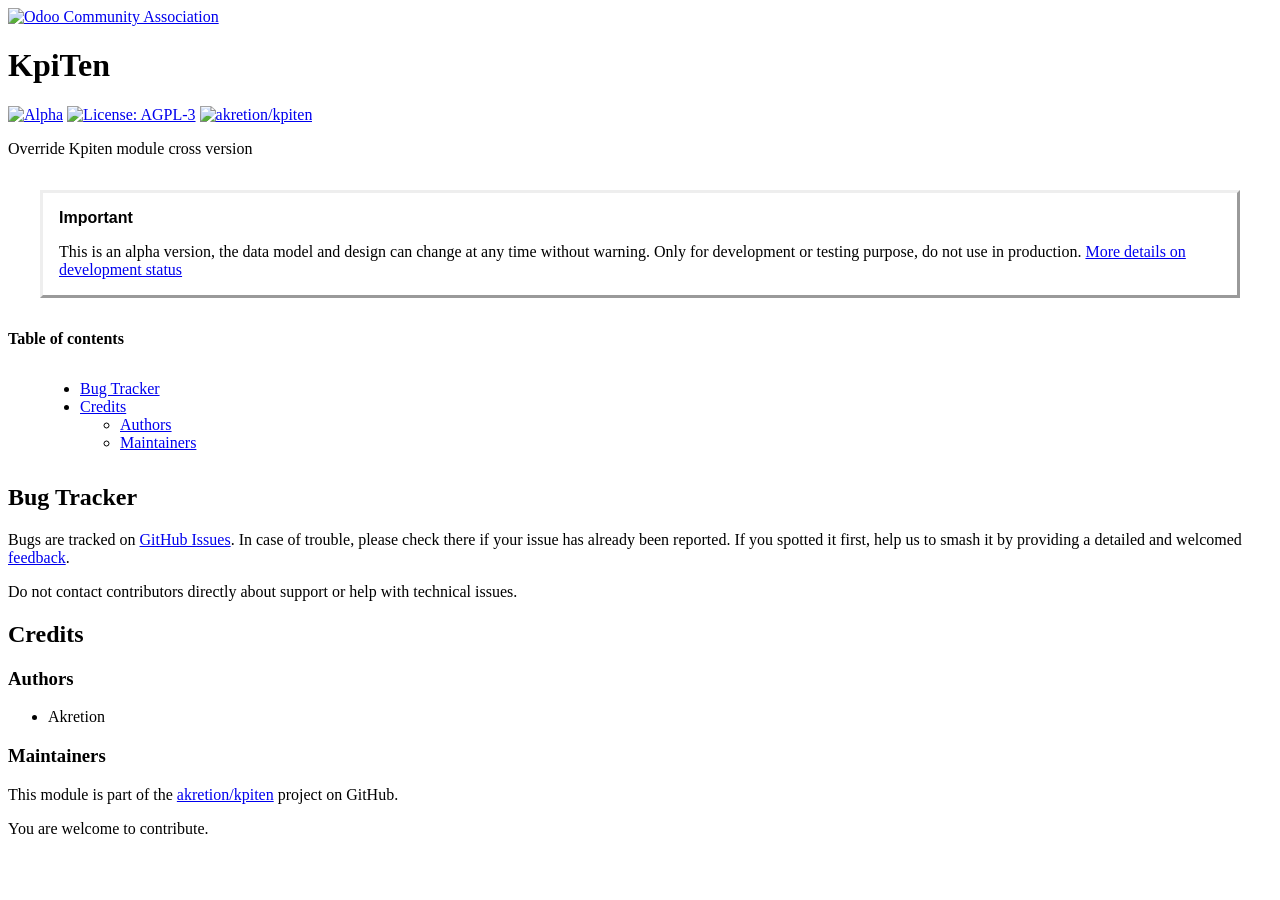
==== kpiten_override/static/description/index.html @ b1c84fe0 "[UPD] README.rst" ====
<!DOCTYPE html PUBLIC "-//W3C//DTD XHTML 1.0 Transitional//EN" "http://www.w3.org/TR/xhtml1/DTD/xhtml1-transitional.dtd">
<html xmlns="http://www.w3.org/1999/xhtml" xml:lang="en" lang="en">
<head>
<meta http-equiv="Content-Type" content="text/html; charset=utf-8" />
<meta name="generator" content="Docutils: https://docutils.sourceforge.io/" />
<title>README.rst</title>
<style type="text/css">

/*
:Author: David Goodger (goodger@python.org)
:Id: $Id: html4css1.css 9511 2024-01-13 09:50:07Z milde $
:Copyright: This stylesheet has been placed in the public domain.

Default cascading style sheet for the HTML output of Docutils.
Despite the name, some widely supported CSS2 features are used.

See https://docutils.sourceforge.io/docs/howto/html-stylesheets.html for how to
customize this style sheet.
*/

/* used to remove borders from tables and images */
.borderless, table.borderless td, table.borderless th {
  border: 0 }

table.borderless td, table.borderless th {
  /* Override padding for "table.docutils td" with "! important".
     The right padding separates the table cells. */
  padding: 0 0.5em 0 0 ! important }

.first {
  /* Override more specific margin styles with "! important". */
  margin-top: 0 ! important }

.last, .with-subtitle {
  margin-bottom: 0 ! important }

.hidden {
  display: none }

.subscript {
  vertical-align: sub;
  font-size: smaller }

.superscript {
  vertical-align: super;
  font-size: smaller }

a.toc-backref {
  text-decoration: none ;
  color: black }

blockquote.epigraph {
  margin: 2em 5em ; }

dl.docutils dd {
  margin-bottom: 0.5em }

object[type="image/svg+xml"], object[type="application/x-shockwave-flash"] {
  overflow: hidden;
}

/* Uncomment (and remove this text!) to get bold-faced definition list terms
dl.docutils dt {
  font-weight: bold }
*/

div.abstract {
  margin: 2em 5em }

div.abstract p.topic-title {
  font-weight: bold ;
  text-align: center }

div.admonition, div.attention, div.caution, div.danger, div.error,
div.hint, div.important, div.note, div.tip, div.warning {
  margin: 2em ;
  border: medium outset ;
  padding: 1em }

div.admonition p.admonition-title, div.hint p.admonition-title,
div.important p.admonition-title, div.note p.admonition-title,
div.tip p.admonition-title {
  font-weight: bold ;
  font-family: sans-serif }

div.attention p.admonition-title, div.caution p.admonition-title,
div.danger p.admonition-title, div.error p.admonition-title,
div.warning p.admonition-title, .code .error {
  color: red ;
  font-weight: bold ;
  font-family: sans-serif }

/* Uncomment (and remove this text!) to get reduced vertical space in
   compound paragraphs.
div.compound .compound-first, div.compound .compound-middle {
  margin-bottom: 0.5em }

div.compound .compound-last, div.compound .compound-middle {
  margin-top: 0.5em }
*/

div.dedication {
  margin: 2em 5em ;
  text-align: center ;
  font-style: italic }

div.dedication p.topic-title {
  font-weight: bold ;
  font-style: normal }

div.figure {
  margin-left: 2em ;
  margin-right: 2em }

div.footer, div.header {
  clear: both;
  font-size: smaller }

div.line-block {
  display: block ;
  margin-top: 1em ;
  margin-bottom: 1em }

div.line-block div.line-block {
  margin-top: 0 ;
  margin-bottom: 0 ;
  margin-left: 1.5em }

div.sidebar {
  margin: 0 0 0.5em 1em ;
  border: medium outset ;
  padding: 1em ;
  background-color: #ffffee ;
  width: 40% ;
  float: right ;
  clear: right }

div.sidebar p.rubric {
  font-family: sans-serif ;
  font-size: medium }

div.system-messages {
  margin: 5em }

div.system-messages h1 {
  color: red }

div.system-message {
  border: medium outset ;
  padding: 1em }

div.system-message p.system-message-title {
  color: red ;
  font-weight: bold }

div.topic {
  margin: 2em }

h1.section-subtitle, h2.section-subtitle, h3.section-subtitle,
h4.section-subtitle, h5.section-subtitle, h6.section-subtitle {
  margin-top: 0.4em }

h1.title {
  text-align: center }

h2.subtitle {
  text-align: center }

hr.docutils {
  width: 75% }

img.align-left, .figure.align-left, object.align-left, table.align-left {
  clear: left ;
  float: left ;
  margin-right: 1em }

img.align-right, .figure.align-right, object.align-right, table.align-right {
  clear: right ;
  float: right ;
  margin-left: 1em }

img.align-center, .figure.align-center, object.align-center {
  display: block;
  margin-left: auto;
  margin-right: auto;
}

table.align-center {
  margin-left: auto;
  margin-right: auto;
}

.align-left {
  text-align: left }

.align-center {
  clear: both ;
  text-align: center }

.align-right {
  text-align: right }

/* reset inner alignment in figures */
div.align-right {
  text-align: inherit }

/* div.align-center * { */
/*   text-align: left } */

.align-top    {
  vertical-align: top }

.align-middle {
  vertical-align: middle }

.align-bottom {
  vertical-align: bottom }

ol.simple, ul.simple {
  margin-bottom: 1em }

ol.arabic {
  list-style: decimal }

ol.loweralpha {
  list-style: lower-alpha }

ol.upperalpha {
  list-style: upper-alpha }

ol.lowerroman {
  list-style: lower-roman }

ol.upperroman {
  list-style: upper-roman }

p.attribution {
  text-align: right ;
  margin-left: 50% }

p.caption {
  font-style: italic }

p.credits {
  font-style: italic ;
  font-size: smaller }

p.label {
  white-space: nowrap }

p.rubric {
  font-weight: bold ;
  font-size: larger ;
  color: maroon ;
  text-align: center }

p.sidebar-title {
  font-family: sans-serif ;
  font-weight: bold ;
  font-size: larger }

p.sidebar-subtitle {
  font-family: sans-serif ;
  font-weight: bold }

p.topic-title {
  font-weight: bold }

pre.address {
  margin-bottom: 0 ;
  margin-top: 0 ;
  font: inherit }

pre.literal-block, pre.doctest-block, pre.math, pre.code {
  margin-left: 2em ;
  margin-right: 2em }

pre.code .ln { color: gray; } /* line numbers */
pre.code, code { background-color: #eeeeee }
pre.code .comment, code .comment { color: #5C6576 }
pre.code .keyword, code .keyword { color: #3B0D06; font-weight: bold }
pre.code .literal.string, code .literal.string { color: #0C5404 }
pre.code .name.builtin, code .name.builtin { color: #352B84 }
pre.code .deleted, code .deleted { background-color: #DEB0A1}
pre.code .inserted, code .inserted { background-color: #A3D289}

span.classifier {
  font-family: sans-serif ;
  font-style: oblique }

span.classifier-delimiter {
  font-family: sans-serif ;
  font-weight: bold }

span.interpreted {
  font-family: sans-serif }

span.option {
  white-space: nowrap }

span.pre {
  white-space: pre }

span.problematic, pre.problematic {
  color: red }

span.section-subtitle {
  /* font-size relative to parent (h1..h6 element) */
  font-size: 80% }

table.citation {
  border-left: solid 1px gray;
  margin-left: 1px }

table.docinfo {
  margin: 2em 4em }

table.docutils {
  margin-top: 0.5em ;
  margin-bottom: 0.5em }

table.footnote {
  border-left: solid 1px black;
  margin-left: 1px }

table.docutils td, table.docutils th,
table.docinfo td, table.docinfo th {
  padding-left: 0.5em ;
  padding-right: 0.5em ;
  vertical-align: top }

table.docutils th.field-name, table.docinfo th.docinfo-name {
  font-weight: bold ;
  text-align: left ;
  white-space: nowrap ;
  padding-left: 0 }

/* "booktabs" style (no vertical lines) */
table.docutils.booktabs {
  border: 0px;
  border-top: 2px solid;
  border-bottom: 2px solid;
  border-collapse: collapse;
}
table.docutils.booktabs * {
  border: 0px;
}
table.docutils.booktabs th {
  border-bottom: thin solid;
  text-align: left;
}

h1 tt.docutils, h2 tt.docutils, h3 tt.docutils,
h4 tt.docutils, h5 tt.docutils, h6 tt.docutils {
  font-size: 100% }

ul.auto-toc {
  list-style-type: none }

</style>
</head>
<body>
<div class="document">


<a class="reference external image-reference" href="https://odoo-community.org/get-involved?utm_source=readme">
<img alt="Odoo Community Association" src="https://odoo-community.org/readme-banner-image" />
</a>
<div class="section" id="kpiten">
<h1>KpiTen</h1>
<!-- !!!!!!!!!!!!!!!!!!!!!!!!!!!!!!!!!!!!!!!!!!!!!!!!!!!!
!! This file is generated by oca-gen-addon-readme !!
!! changes will be overwritten.                   !!
!!!!!!!!!!!!!!!!!!!!!!!!!!!!!!!!!!!!!!!!!!!!!!!!!!!!
!! source digest: sha256:507149c1f6520e169e8d1aaed5a11e4c40e357e776886777f7a31cbe50558dff
!!!!!!!!!!!!!!!!!!!!!!!!!!!!!!!!!!!!!!!!!!!!!!!!!!!! -->
<p><a class="reference external image-reference" href="https://odoo-community.org/page/development-status"><img alt="Alpha" src="https://img.shields.io/badge/maturity-Alpha-red.png" /></a> <a class="reference external image-reference" href="http://www.gnu.org/licenses/agpl-3.0-standalone.html"><img alt="License: AGPL-3" src="https://img.shields.io/badge/license-AGPL--3-blue.png" /></a> <a class="reference external image-reference" href="https://github.com/akretion/kpiten/tree/18.0/kpiten_override"><img alt="akretion/kpiten" src="https://img.shields.io/badge/github-akretion%2Fkpiten-lightgray.png?logo=github" /></a></p>
<p>Override Kpiten module cross version</p>
<div class="admonition important">
<p class="first admonition-title">Important</p>
<p class="last">This is an alpha version, the data model and design can change at any time without warning.
Only for development or testing purpose, do not use in production.
<a class="reference external" href="https://odoo-community.org/page/development-status">More details on development status</a></p>
</div>
<p><strong>Table of contents</strong></p>
<div class="contents local topic" id="contents">
<ul class="simple">
<li><a class="reference internal" href="#bug-tracker" id="toc-entry-1">Bug Tracker</a></li>
<li><a class="reference internal" href="#credits" id="toc-entry-2">Credits</a><ul>
<li><a class="reference internal" href="#authors" id="toc-entry-3">Authors</a></li>
<li><a class="reference internal" href="#maintainers" id="toc-entry-4">Maintainers</a></li>
</ul>
</li>
</ul>
</div>
<div class="section" id="bug-tracker">
<h2><a class="toc-backref" href="#toc-entry-1">Bug Tracker</a></h2>
<p>Bugs are tracked on <a class="reference external" href="https://github.com/akretion/kpiten/issues">GitHub Issues</a>.
In case of trouble, please check there if your issue has already been reported.
If you spotted it first, help us to smash it by providing a detailed and welcomed
<a class="reference external" href="https://github.com/akretion/kpiten/issues/new?body=module:%20kpiten_override%0Aversion:%2018.0%0A%0A**Steps%20to%20reproduce**%0A-%20...%0A%0A**Current%20behavior**%0A%0A**Expected%20behavior**">feedback</a>.</p>
<p>Do not contact contributors directly about support or help with technical issues.</p>
</div>
<div class="section" id="credits">
<h2><a class="toc-backref" href="#toc-entry-2">Credits</a></h2>
<div class="section" id="authors">
<h3><a class="toc-backref" href="#toc-entry-3">Authors</a></h3>
<ul class="simple">
<li>Akretion</li>
</ul>
</div>
<div class="section" id="maintainers">
<h3><a class="toc-backref" href="#toc-entry-4">Maintainers</a></h3>
<p>This module is part of the <a class="reference external" href="https://github.com/akretion/kpiten/tree/18.0/kpiten_override">akretion/kpiten</a> project on GitHub.</p>
<p>You are welcome to contribute.</p>
</div>
</div>
</div>
</div>
</body>
</html>
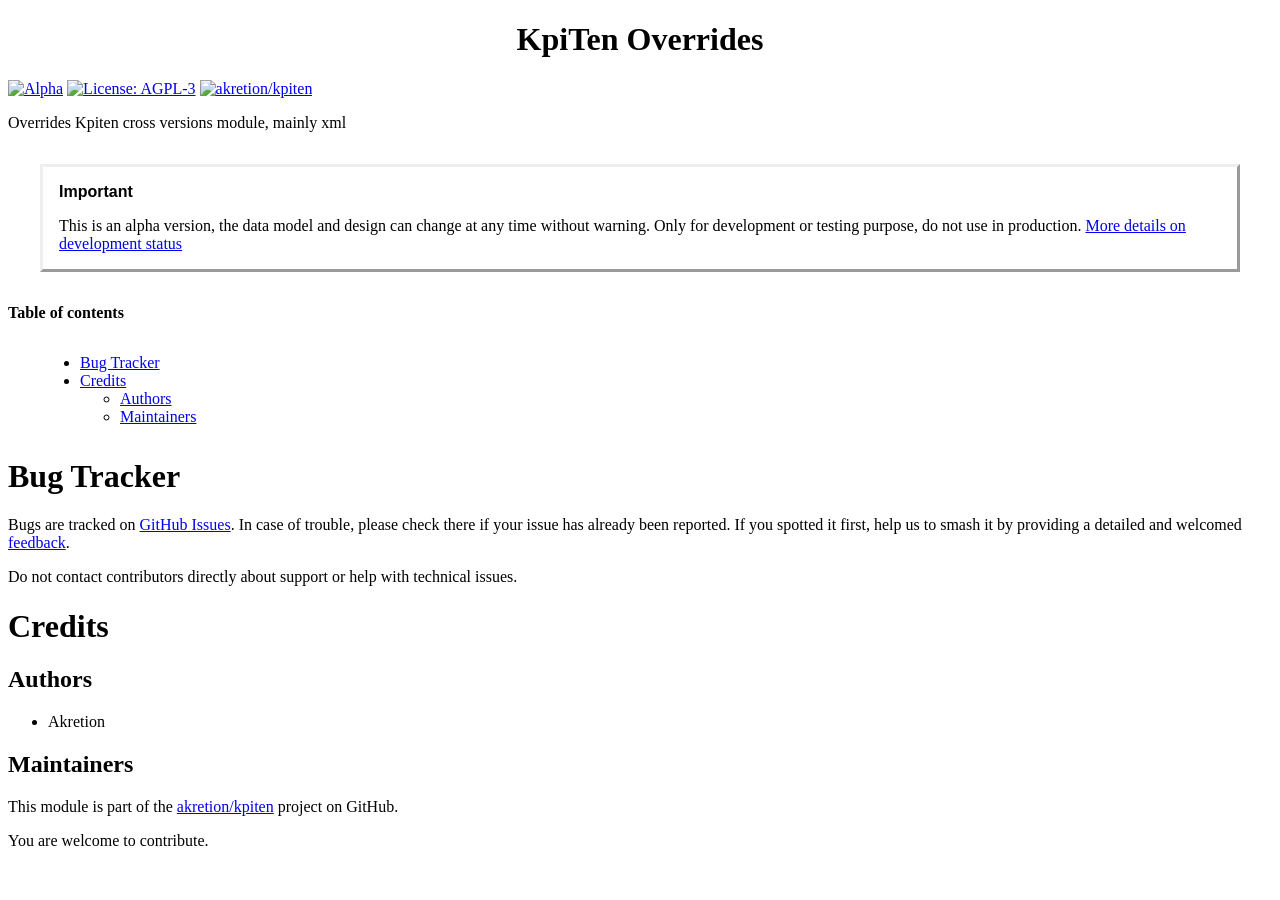
==== commit ce765aa2: "typo" ====
--- a/kpiten_override/static/description/index.html
+++ b/kpiten_override/static/description/index.html
@@ -3,7 +3,7 @@
 <head>
 <meta http-equiv="Content-Type" content="text/html; charset=utf-8" />
 <meta name="generator" content="Docutils: https://docutils.sourceforge.io/" />
-<title>README.rst</title>
+<title>KpiTen Overrides</title>
 <style type="text/css">
 
 /*
@@ -360,22 +360,17 @@
 </style>
 </head>
 <body>
-<div class="document">
-
-
-<a class="reference external image-reference" href="https://odoo-community.org/get-involved?utm_source=readme">
-<img alt="Odoo Community Association" src="https://odoo-community.org/readme-banner-image" />
-</a>
-<div class="section" id="kpiten">
-<h1>KpiTen</h1>
+<div class="document" id="kpiten-overrides">
+<h1 class="title">KpiTen Overrides</h1>
+
 <!-- !!!!!!!!!!!!!!!!!!!!!!!!!!!!!!!!!!!!!!!!!!!!!!!!!!!!
 !! This file is generated by oca-gen-addon-readme !!
 !! changes will be overwritten.                   !!
 !!!!!!!!!!!!!!!!!!!!!!!!!!!!!!!!!!!!!!!!!!!!!!!!!!!!
 !! source digest: sha256:507149c1f6520e169e8d1aaed5a11e4c40e357e776886777f7a31cbe50558dff
 !!!!!!!!!!!!!!!!!!!!!!!!!!!!!!!!!!!!!!!!!!!!!!!!!!!! -->
-<p><a class="reference external image-reference" href="https://odoo-community.org/page/development-status"><img alt="Alpha" src="https://img.shields.io/badge/maturity-Alpha-red.png" /></a> <a class="reference external image-reference" href="http://www.gnu.org/licenses/agpl-3.0-standalone.html"><img alt="License: AGPL-3" src="https://img.shields.io/badge/license-AGPL--3-blue.png" /></a> <a class="reference external image-reference" href="https://github.com/akretion/kpiten/tree/18.0/kpiten_override"><img alt="akretion/kpiten" src="https://img.shields.io/badge/github-akretion%2Fkpiten-lightgray.png?logo=github" /></a></p>
-<p>Override Kpiten module cross version</p>
+<p><a class="reference external image-reference" href="https://odoo-community.org/page/development-status"><img alt="Alpha" src="https://img.shields.io/badge/maturity-Alpha-red.png" /></a> <a class="reference external image-reference" href="http://www.gnu.org/licenses/agpl-3.0-standalone.html"><img alt="License: AGPL-3" src="https://img.shields.io/badge/licence-AGPL--3-blue.png" /></a> <a class="reference external image-reference" href="https://github.com/akretion/kpiten/tree/18.0/kpiten_override"><img alt="akretion/kpiten" src="https://img.shields.io/badge/github-akretion%2Fkpiten-lightgray.png?logo=github" /></a></p>
+<p>Overrides Kpiten cross versions module, mainly xml</p>
 <div class="admonition important">
 <p class="first admonition-title">Important</p>
 <p class="last">This is an alpha version, the data model and design can change at any time without warning.
@@ -394,7 +389,7 @@
 </ul>
 </div>
 <div class="section" id="bug-tracker">
-<h2><a class="toc-backref" href="#toc-entry-1">Bug Tracker</a></h2>
+<h1><a class="toc-backref" href="#toc-entry-1">Bug Tracker</a></h1>
 <p>Bugs are tracked on <a class="reference external" href="https://github.com/akretion/kpiten/issues">GitHub Issues</a>.
 In case of trouble, please check there if your issue has already been reported.
 If you spotted it first, help us to smash it by providing a detailed and welcomed
@@ -402,20 +397,19 @@
 <p>Do not contact contributors directly about support or help with technical issues.</p>
 </div>
 <div class="section" id="credits">
-<h2><a class="toc-backref" href="#toc-entry-2">Credits</a></h2>
+<h1><a class="toc-backref" href="#toc-entry-2">Credits</a></h1>
 <div class="section" id="authors">
-<h3><a class="toc-backref" href="#toc-entry-3">Authors</a></h3>
+<h2><a class="toc-backref" href="#toc-entry-3">Authors</a></h2>
 <ul class="simple">
 <li>Akretion</li>
 </ul>
 </div>
 <div class="section" id="maintainers">
-<h3><a class="toc-backref" href="#toc-entry-4">Maintainers</a></h3>
+<h2><a class="toc-backref" href="#toc-entry-4">Maintainers</a></h2>
 <p>This module is part of the <a class="reference external" href="https://github.com/akretion/kpiten/tree/18.0/kpiten_override">akretion/kpiten</a> project on GitHub.</p>
 <p>You are welcome to contribute.</p>
 </div>
 </div>
 </div>
-</div>
 </body>
 </html>
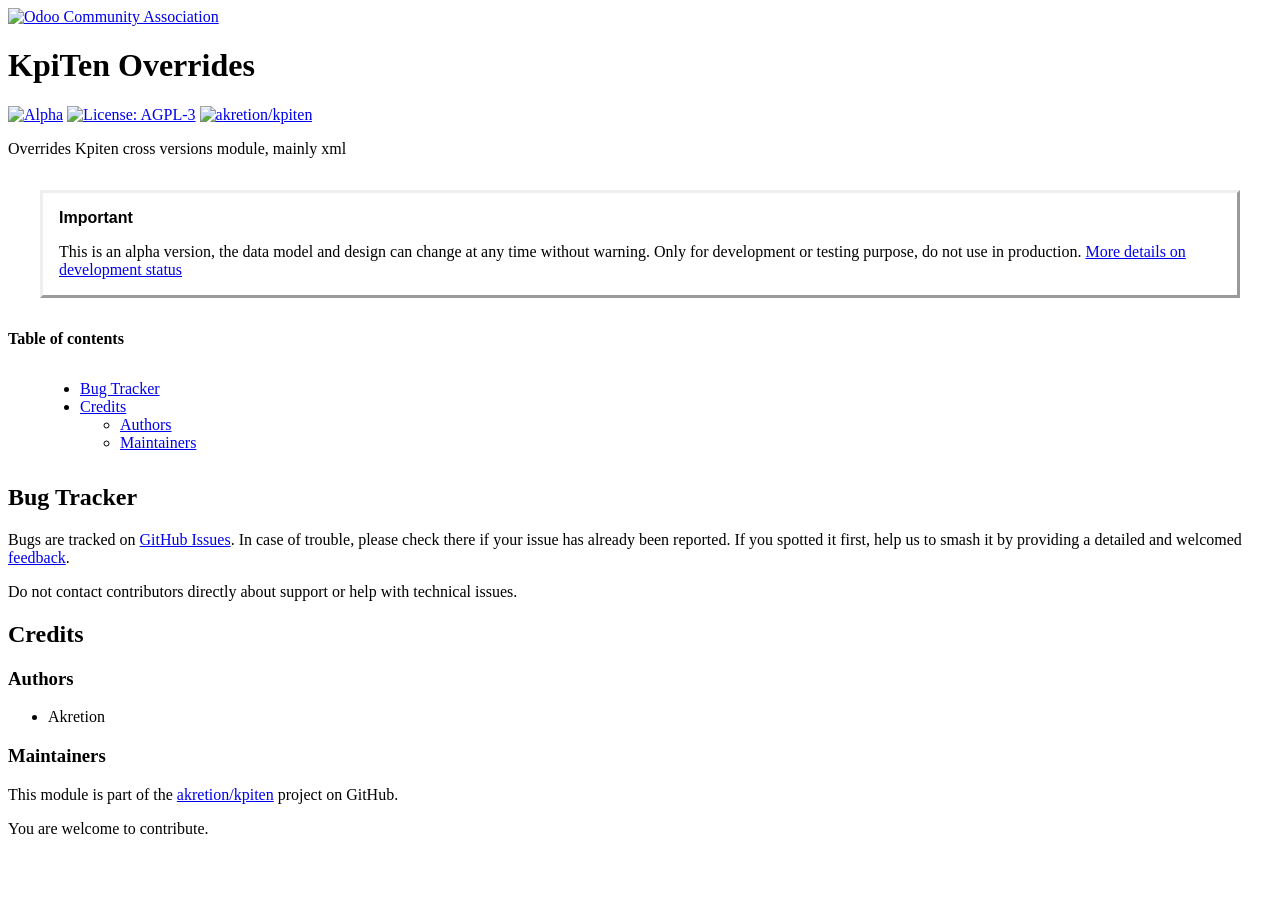
==== commit 07f841d3: "[UPD] README.rst" ====
--- a/kpiten_override/static/description/index.html
+++ b/kpiten_override/static/description/index.html
@@ -3,7 +3,7 @@
 <head>
 <meta http-equiv="Content-Type" content="text/html; charset=utf-8" />
 <meta name="generator" content="Docutils: https://docutils.sourceforge.io/" />
-<title>KpiTen Overrides</title>
+<title>README.rst</title>
 <style type="text/css">
 
 /*
@@ -360,16 +360,21 @@
 </style>
 </head>
 <body>
-<div class="document" id="kpiten-overrides">
-<h1 class="title">KpiTen Overrides</h1>
-
+<div class="document">
+
+
+<a class="reference external image-reference" href="https://odoo-community.org/get-involved?utm_source=readme">
+<img alt="Odoo Community Association" src="https://odoo-community.org/readme-banner-image" />
+</a>
+<div class="section" id="kpiten-overrides">
+<h1>KpiTen Overrides</h1>
 <!-- !!!!!!!!!!!!!!!!!!!!!!!!!!!!!!!!!!!!!!!!!!!!!!!!!!!!
 !! This file is generated by oca-gen-addon-readme !!
 !! changes will be overwritten.                   !!
 !!!!!!!!!!!!!!!!!!!!!!!!!!!!!!!!!!!!!!!!!!!!!!!!!!!!
-!! source digest: sha256:507149c1f6520e169e8d1aaed5a11e4c40e357e776886777f7a31cbe50558dff
+!! source digest: sha256:cb20e060802e8348e8befbc698c35601cabd013994f33398eed2f87af7fa5583
 !!!!!!!!!!!!!!!!!!!!!!!!!!!!!!!!!!!!!!!!!!!!!!!!!!!! -->
-<p><a class="reference external image-reference" href="https://odoo-community.org/page/development-status"><img alt="Alpha" src="https://img.shields.io/badge/maturity-Alpha-red.png" /></a> <a class="reference external image-reference" href="http://www.gnu.org/licenses/agpl-3.0-standalone.html"><img alt="License: AGPL-3" src="https://img.shields.io/badge/licence-AGPL--3-blue.png" /></a> <a class="reference external image-reference" href="https://github.com/akretion/kpiten/tree/18.0/kpiten_override"><img alt="akretion/kpiten" src="https://img.shields.io/badge/github-akretion%2Fkpiten-lightgray.png?logo=github" /></a></p>
+<p><a class="reference external image-reference" href="https://odoo-community.org/page/development-status"><img alt="Alpha" src="https://img.shields.io/badge/maturity-Alpha-red.png" /></a> <a class="reference external image-reference" href="http://www.gnu.org/licenses/agpl-3.0-standalone.html"><img alt="License: AGPL-3" src="https://img.shields.io/badge/license-AGPL--3-blue.png" /></a> <a class="reference external image-reference" href="https://github.com/akretion/kpiten/tree/18.0/kpiten_override"><img alt="akretion/kpiten" src="https://img.shields.io/badge/github-akretion%2Fkpiten-lightgray.png?logo=github" /></a></p>
 <p>Overrides Kpiten cross versions module, mainly xml</p>
 <div class="admonition important">
 <p class="first admonition-title">Important</p>
@@ -389,7 +394,7 @@
 </ul>
 </div>
 <div class="section" id="bug-tracker">
-<h1><a class="toc-backref" href="#toc-entry-1">Bug Tracker</a></h1>
+<h2><a class="toc-backref" href="#toc-entry-1">Bug Tracker</a></h2>
 <p>Bugs are tracked on <a class="reference external" href="https://github.com/akretion/kpiten/issues">GitHub Issues</a>.
 In case of trouble, please check there if your issue has already been reported.
 If you spotted it first, help us to smash it by providing a detailed and welcomed
@@ -397,19 +402,20 @@
 <p>Do not contact contributors directly about support or help with technical issues.</p>
 </div>
 <div class="section" id="credits">
-<h1><a class="toc-backref" href="#toc-entry-2">Credits</a></h1>
+<h2><a class="toc-backref" href="#toc-entry-2">Credits</a></h2>
 <div class="section" id="authors">
-<h2><a class="toc-backref" href="#toc-entry-3">Authors</a></h2>
+<h3><a class="toc-backref" href="#toc-entry-3">Authors</a></h3>
 <ul class="simple">
 <li>Akretion</li>
 </ul>
 </div>
 <div class="section" id="maintainers">
-<h2><a class="toc-backref" href="#toc-entry-4">Maintainers</a></h2>
+<h3><a class="toc-backref" href="#toc-entry-4">Maintainers</a></h3>
 <p>This module is part of the <a class="reference external" href="https://github.com/akretion/kpiten/tree/18.0/kpiten_override">akretion/kpiten</a> project on GitHub.</p>
 <p>You are welcome to contribute.</p>
 </div>
 </div>
 </div>
+</div>
 </body>
 </html>
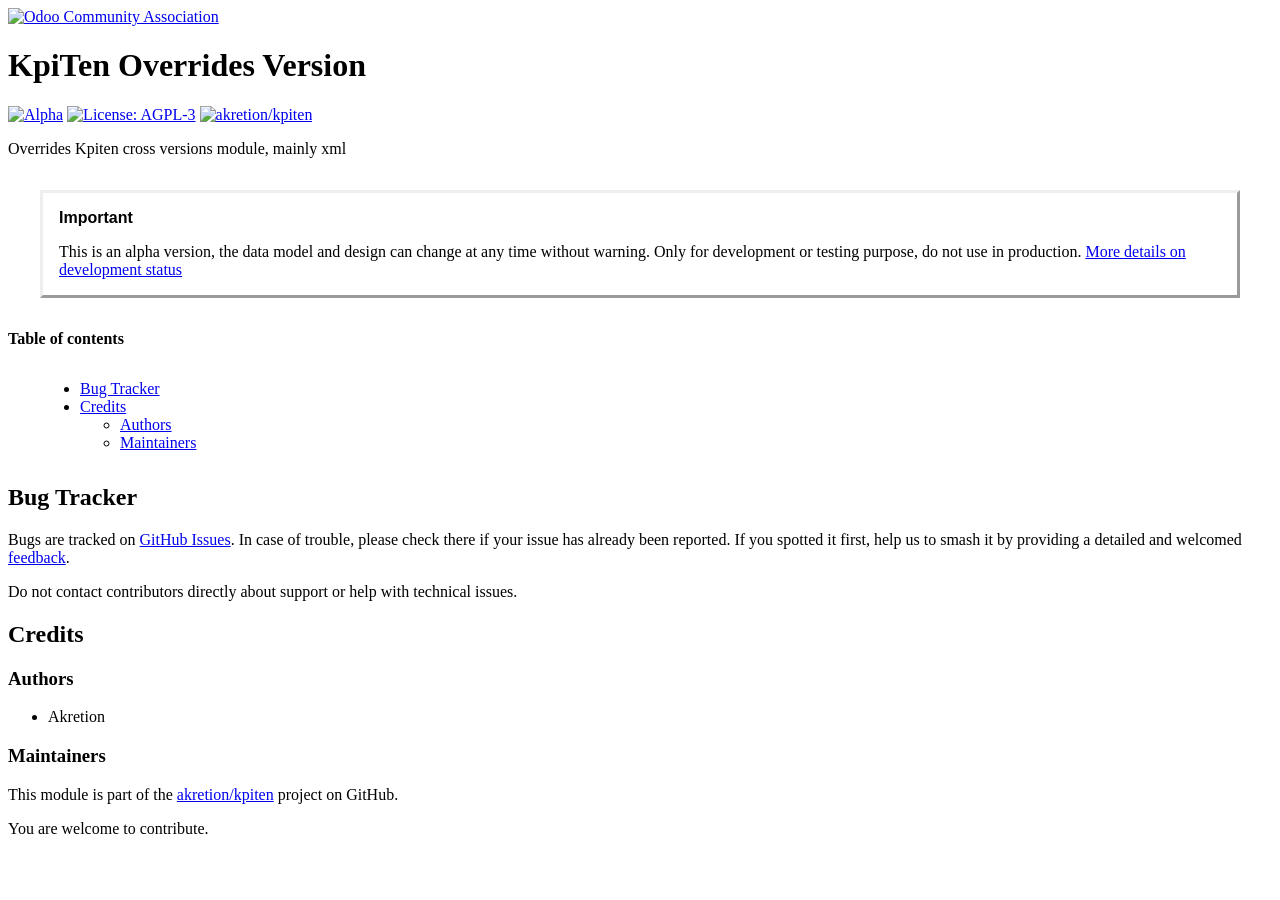
==== commit 6b493db9: "[UPD] README.rst" ====
--- a/kpiten_override/static/description/index.html
+++ b/kpiten_override/static/description/index.html
@@ -366,13 +366,13 @@
 <a class="reference external image-reference" href="https://odoo-community.org/get-involved?utm_source=readme">
 <img alt="Odoo Community Association" src="https://odoo-community.org/readme-banner-image" />
 </a>
-<div class="section" id="kpiten-overrides">
-<h1>KpiTen Overrides</h1>
+<div class="section" id="kpiten-overrides-version">
+<h1>KpiTen Overrides Version</h1>
 <!-- !!!!!!!!!!!!!!!!!!!!!!!!!!!!!!!!!!!!!!!!!!!!!!!!!!!!
 !! This file is generated by oca-gen-addon-readme !!
 !! changes will be overwritten.                   !!
 !!!!!!!!!!!!!!!!!!!!!!!!!!!!!!!!!!!!!!!!!!!!!!!!!!!!
-!! source digest: sha256:cb20e060802e8348e8befbc698c35601cabd013994f33398eed2f87af7fa5583
+!! source digest: sha256:7e82aaa0711287dbcf95150c481750c93875807e49ab913c6f3bb46cdfbfcb1e
 !!!!!!!!!!!!!!!!!!!!!!!!!!!!!!!!!!!!!!!!!!!!!!!!!!!! -->
 <p><a class="reference external image-reference" href="https://odoo-community.org/page/development-status"><img alt="Alpha" src="https://img.shields.io/badge/maturity-Alpha-red.png" /></a> <a class="reference external image-reference" href="http://www.gnu.org/licenses/agpl-3.0-standalone.html"><img alt="License: AGPL-3" src="https://img.shields.io/badge/license-AGPL--3-blue.png" /></a> <a class="reference external image-reference" href="https://github.com/akretion/kpiten/tree/18.0/kpiten_override"><img alt="akretion/kpiten" src="https://img.shields.io/badge/github-akretion%2Fkpiten-lightgray.png?logo=github" /></a></p>
 <p>Overrides Kpiten cross versions module, mainly xml</p>
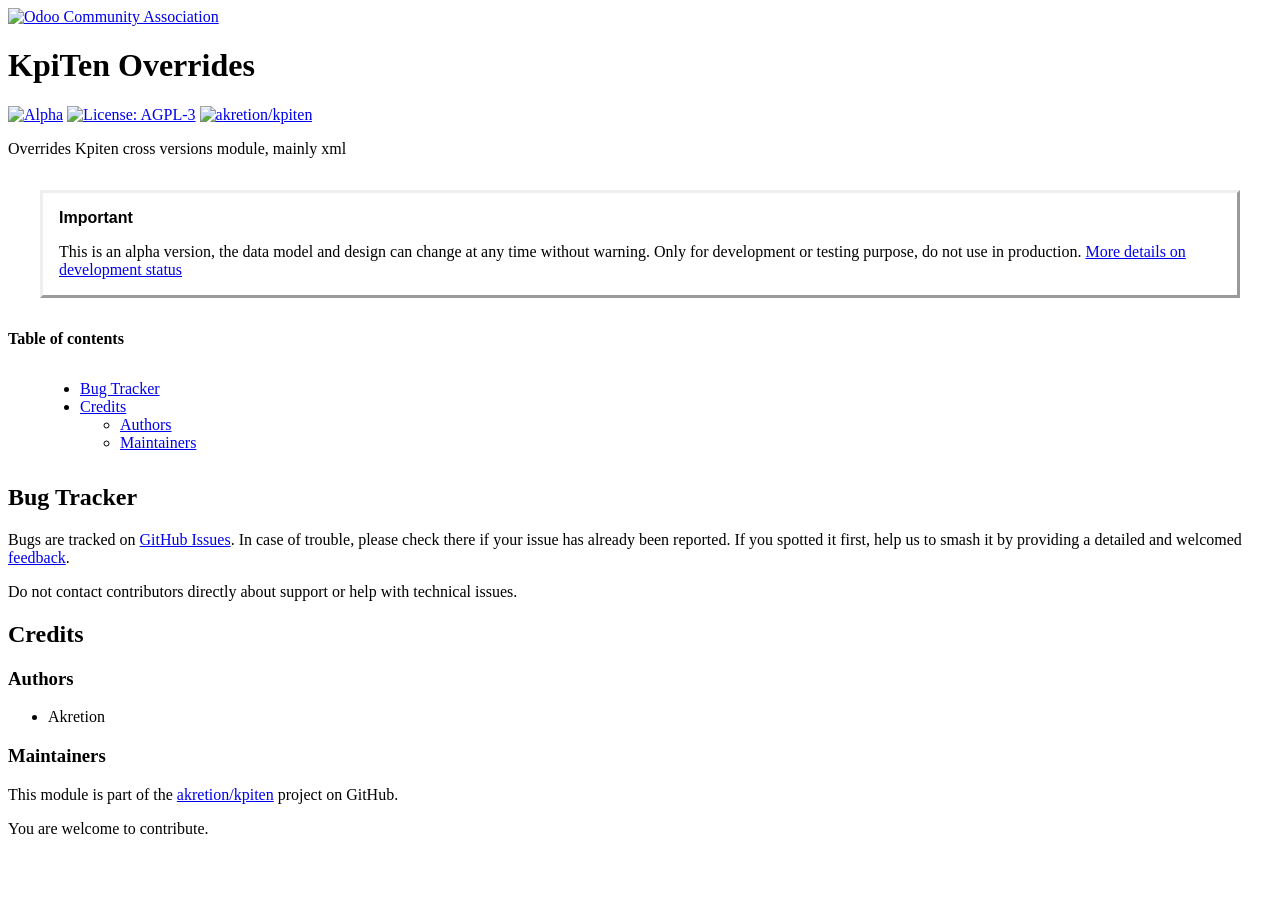
==== commit c2794498: "init" ====
--- a/kpiten_override/static/description/index.html
+++ b/kpiten_override/static/description/index.html
@@ -366,13 +366,13 @@
 <a class="reference external image-reference" href="https://odoo-community.org/get-involved?utm_source=readme">
 <img alt="Odoo Community Association" src="https://odoo-community.org/readme-banner-image" />
 </a>
-<div class="section" id="kpiten-overrides-version">
-<h1>KpiTen Overrides Version</h1>
+<div class="section" id="kpiten-overrides">
+<h1>KpiTen Overrides</h1>
 <!-- !!!!!!!!!!!!!!!!!!!!!!!!!!!!!!!!!!!!!!!!!!!!!!!!!!!!
 !! This file is generated by oca-gen-addon-readme !!
 !! changes will be overwritten.                   !!
 !!!!!!!!!!!!!!!!!!!!!!!!!!!!!!!!!!!!!!!!!!!!!!!!!!!!
-!! source digest: sha256:7e82aaa0711287dbcf95150c481750c93875807e49ab913c6f3bb46cdfbfcb1e
+!! source digest: sha256:cb20e060802e8348e8befbc698c35601cabd013994f33398eed2f87af7fa5583
 !!!!!!!!!!!!!!!!!!!!!!!!!!!!!!!!!!!!!!!!!!!!!!!!!!!! -->
 <p><a class="reference external image-reference" href="https://odoo-community.org/page/development-status"><img alt="Alpha" src="https://img.shields.io/badge/maturity-Alpha-red.png" /></a> <a class="reference external image-reference" href="http://www.gnu.org/licenses/agpl-3.0-standalone.html"><img alt="License: AGPL-3" src="https://img.shields.io/badge/license-AGPL--3-blue.png" /></a> <a class="reference external image-reference" href="https://github.com/akretion/kpiten/tree/18.0/kpiten_override"><img alt="akretion/kpiten" src="https://img.shields.io/badge/github-akretion%2Fkpiten-lightgray.png?logo=github" /></a></p>
 <p>Overrides Kpiten cross versions module, mainly xml</p>
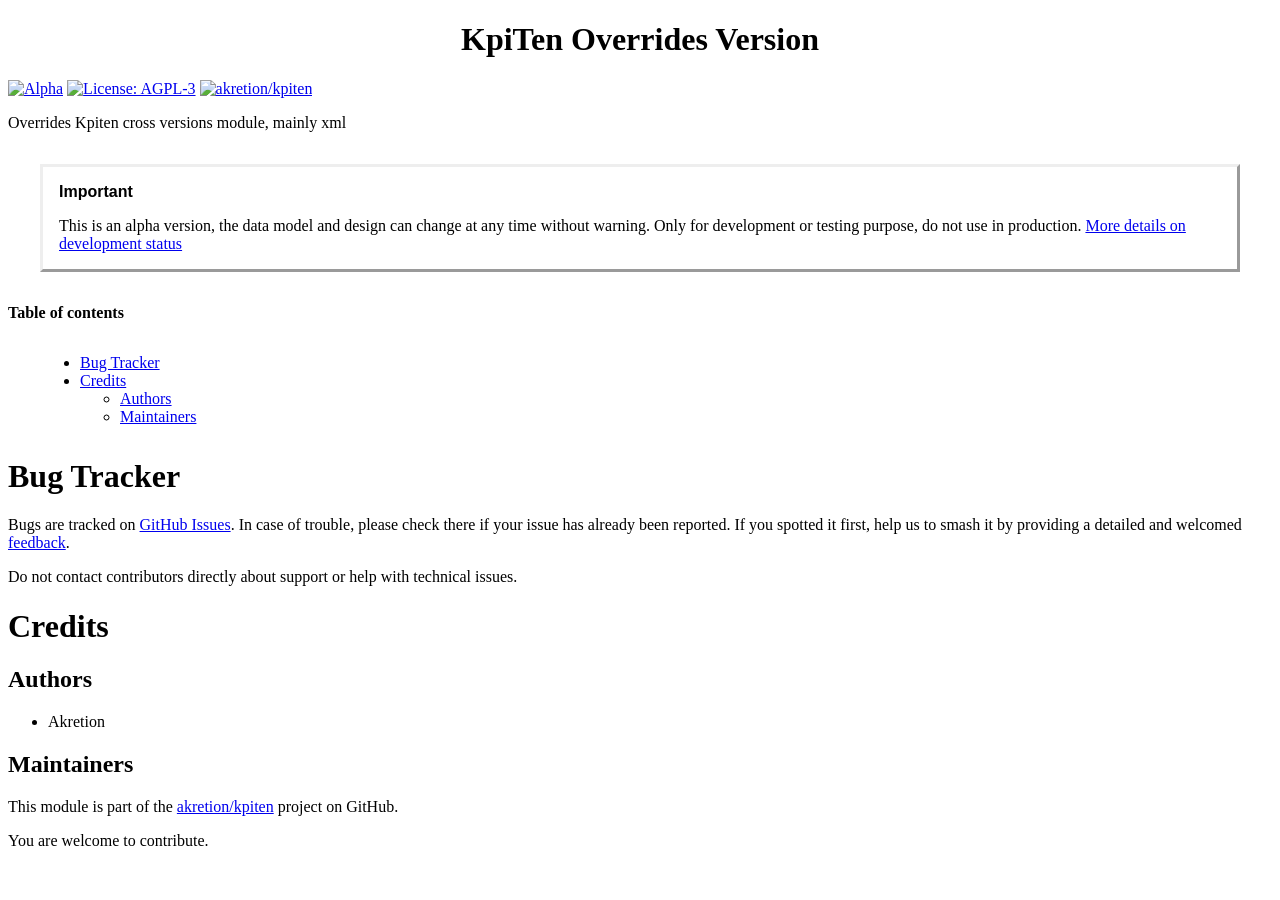
==== commit 66df7424: "kpiten_override: muted inactive" ====
--- a/kpiten_override/static/description/index.html
+++ b/kpiten_override/static/description/index.html
@@ -3,7 +3,7 @@
 <head>
 <meta http-equiv="Content-Type" content="text/html; charset=utf-8" />
 <meta name="generator" content="Docutils: https://docutils.sourceforge.io/" />
-<title>README.rst</title>
+<title>KpiTen Overrides Version</title>
 <style type="text/css">
 
 /*
@@ -360,21 +360,16 @@
 </style>
 </head>
 <body>
-<div class="document">
-
-
-<a class="reference external image-reference" href="https://odoo-community.org/get-involved?utm_source=readme">
-<img alt="Odoo Community Association" src="https://odoo-community.org/readme-banner-image" />
-</a>
-<div class="section" id="kpiten-overrides">
-<h1>KpiTen Overrides</h1>
+<div class="document" id="kpiten-overrides-version">
+<h1 class="title">KpiTen Overrides Version</h1>
+
 <!-- !!!!!!!!!!!!!!!!!!!!!!!!!!!!!!!!!!!!!!!!!!!!!!!!!!!!
 !! This file is generated by oca-gen-addon-readme !!
 !! changes will be overwritten.                   !!
 !!!!!!!!!!!!!!!!!!!!!!!!!!!!!!!!!!!!!!!!!!!!!!!!!!!!
 !! source digest: sha256:cb20e060802e8348e8befbc698c35601cabd013994f33398eed2f87af7fa5583
 !!!!!!!!!!!!!!!!!!!!!!!!!!!!!!!!!!!!!!!!!!!!!!!!!!!! -->
-<p><a class="reference external image-reference" href="https://odoo-community.org/page/development-status"><img alt="Alpha" src="https://img.shields.io/badge/maturity-Alpha-red.png" /></a> <a class="reference external image-reference" href="http://www.gnu.org/licenses/agpl-3.0-standalone.html"><img alt="License: AGPL-3" src="https://img.shields.io/badge/license-AGPL--3-blue.png" /></a> <a class="reference external image-reference" href="https://github.com/akretion/kpiten/tree/18.0/kpiten_override"><img alt="akretion/kpiten" src="https://img.shields.io/badge/github-akretion%2Fkpiten-lightgray.png?logo=github" /></a></p>
+<p><a class="reference external image-reference" href="https://odoo-community.org/page/development-status"><img alt="Alpha" src="https://img.shields.io/badge/maturity-Alpha-red.png" /></a> <a class="reference external image-reference" href="http://www.gnu.org/licenses/agpl-3.0-standalone.html"><img alt="License: AGPL-3" src="https://img.shields.io/badge/licence-AGPL--3-blue.png" /></a> <a class="reference external image-reference" href="https://github.com/akretion/kpiten/tree/18.0/kpiten_override"><img alt="akretion/kpiten" src="https://img.shields.io/badge/github-akretion%2Fkpiten-lightgray.png?logo=github" /></a></p>
 <p>Overrides Kpiten cross versions module, mainly xml</p>
 <div class="admonition important">
 <p class="first admonition-title">Important</p>
@@ -394,7 +389,7 @@
 </ul>
 </div>
 <div class="section" id="bug-tracker">
-<h2><a class="toc-backref" href="#toc-entry-1">Bug Tracker</a></h2>
+<h1><a class="toc-backref" href="#toc-entry-1">Bug Tracker</a></h1>
 <p>Bugs are tracked on <a class="reference external" href="https://github.com/akretion/kpiten/issues">GitHub Issues</a>.
 In case of trouble, please check there if your issue has already been reported.
 If you spotted it first, help us to smash it by providing a detailed and welcomed
@@ -402,20 +397,19 @@
 <p>Do not contact contributors directly about support or help with technical issues.</p>
 </div>
 <div class="section" id="credits">
-<h2><a class="toc-backref" href="#toc-entry-2">Credits</a></h2>
+<h1><a class="toc-backref" href="#toc-entry-2">Credits</a></h1>
 <div class="section" id="authors">
-<h3><a class="toc-backref" href="#toc-entry-3">Authors</a></h3>
+<h2><a class="toc-backref" href="#toc-entry-3">Authors</a></h2>
 <ul class="simple">
 <li>Akretion</li>
 </ul>
 </div>
 <div class="section" id="maintainers">
-<h3><a class="toc-backref" href="#toc-entry-4">Maintainers</a></h3>
+<h2><a class="toc-backref" href="#toc-entry-4">Maintainers</a></h2>
 <p>This module is part of the <a class="reference external" href="https://github.com/akretion/kpiten/tree/18.0/kpiten_override">akretion/kpiten</a> project on GitHub.</p>
 <p>You are welcome to contribute.</p>
 </div>
 </div>
 </div>
-</div>
 </body>
 </html>
